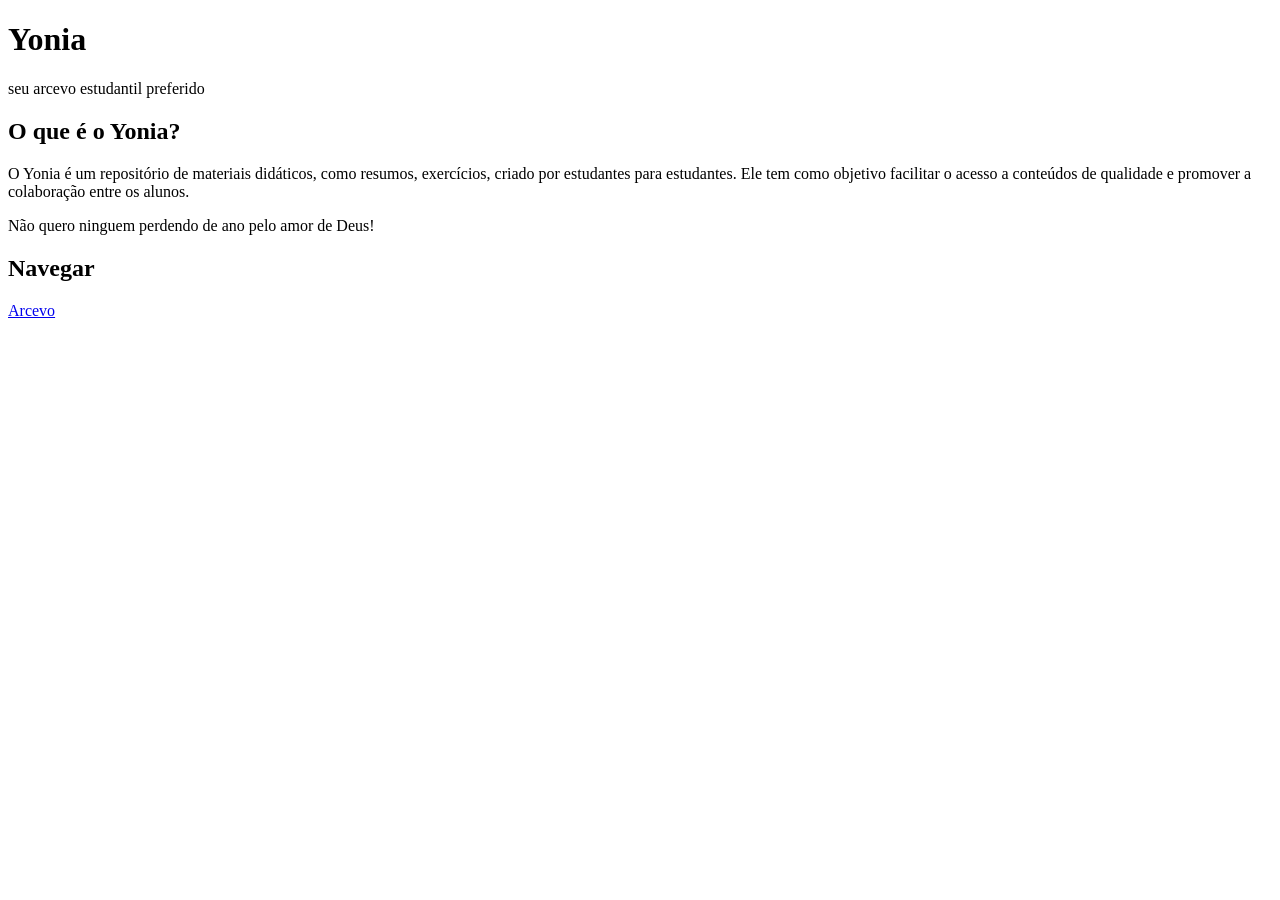
==== index.html @ 872aaa57 "sss" ====
<!DOCTYPE html>
<html lang="pt-br">
<head>
    <meta charset="UTF-8">
    <meta name="viewport" content="width=device-width, initial-scale=1.0">
    <title>Yonia - (⌐■_■)☕ ???</title>

    <link rel="stylesheet" href="visual.css">
</head>
<body>
    <header>
        <h1 class="titulo-encantado">
            Yonia
        </h1>
        <p class="texto-encantado">seu arcevo estudantil preferido</p>
    </header>

    <main class="pagina">
        
        <section class="cartao">
            <h2 class="subtitulo">O que é o Yonia?</h2>
            <p class="texto">O Yonia é um repositório de materiais didáticos, como resumos, exercícios, criado por estudantes para estudantes. Ele tem como objetivo facilitar o acesso a conteúdos de qualidade e promover a colaboração entre os alunos.</p>
            <p class="shine">Não quero ninguem perdendo de ano pelo amor de Deus!</p>
        </section>
        
        <section class="cartao">
            <h2 class="subtitulo">Navegar</h2>
            <a class="botao" href="/src/Arcevo.html">Arcevo</a>
        </section>

    </main>
</body>
</html>
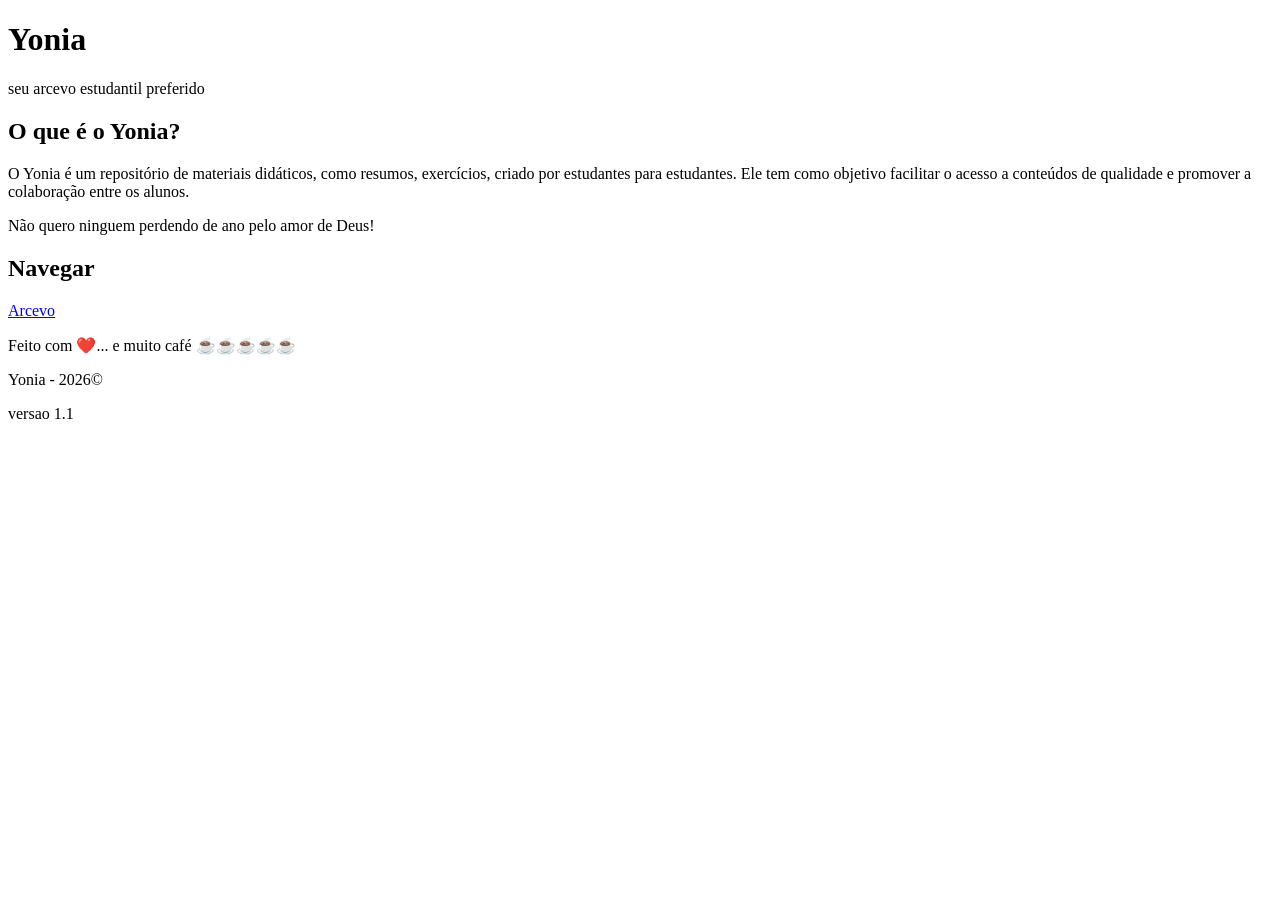
==== commit b8110e49: "Merge branch 'main' of https://github.com/Etherix-Casual/Yonia---Arcevo-Estudantil" ====
--- a/index.html
+++ b/index.html
@@ -25,9 +25,15 @@
         
         <section class="cartao">
             <h2 class="subtitulo">Navegar</h2>
-            <a class="botao" href="/src/Arcevo.html">Arcevo</a>
+            <a class="botao" href="src/Arcevo.html">Arcevo</a>
         </section>
 
+
+        <footer class="rodape">
+            <p>Feito com ❤️... e muito café ☕☕☕☕☕ </p>
+            <p>Yonia - 2026©</p>
+            <p>versao 1.1</p>
+        </footer>
     </main>
 </body>
 </html>
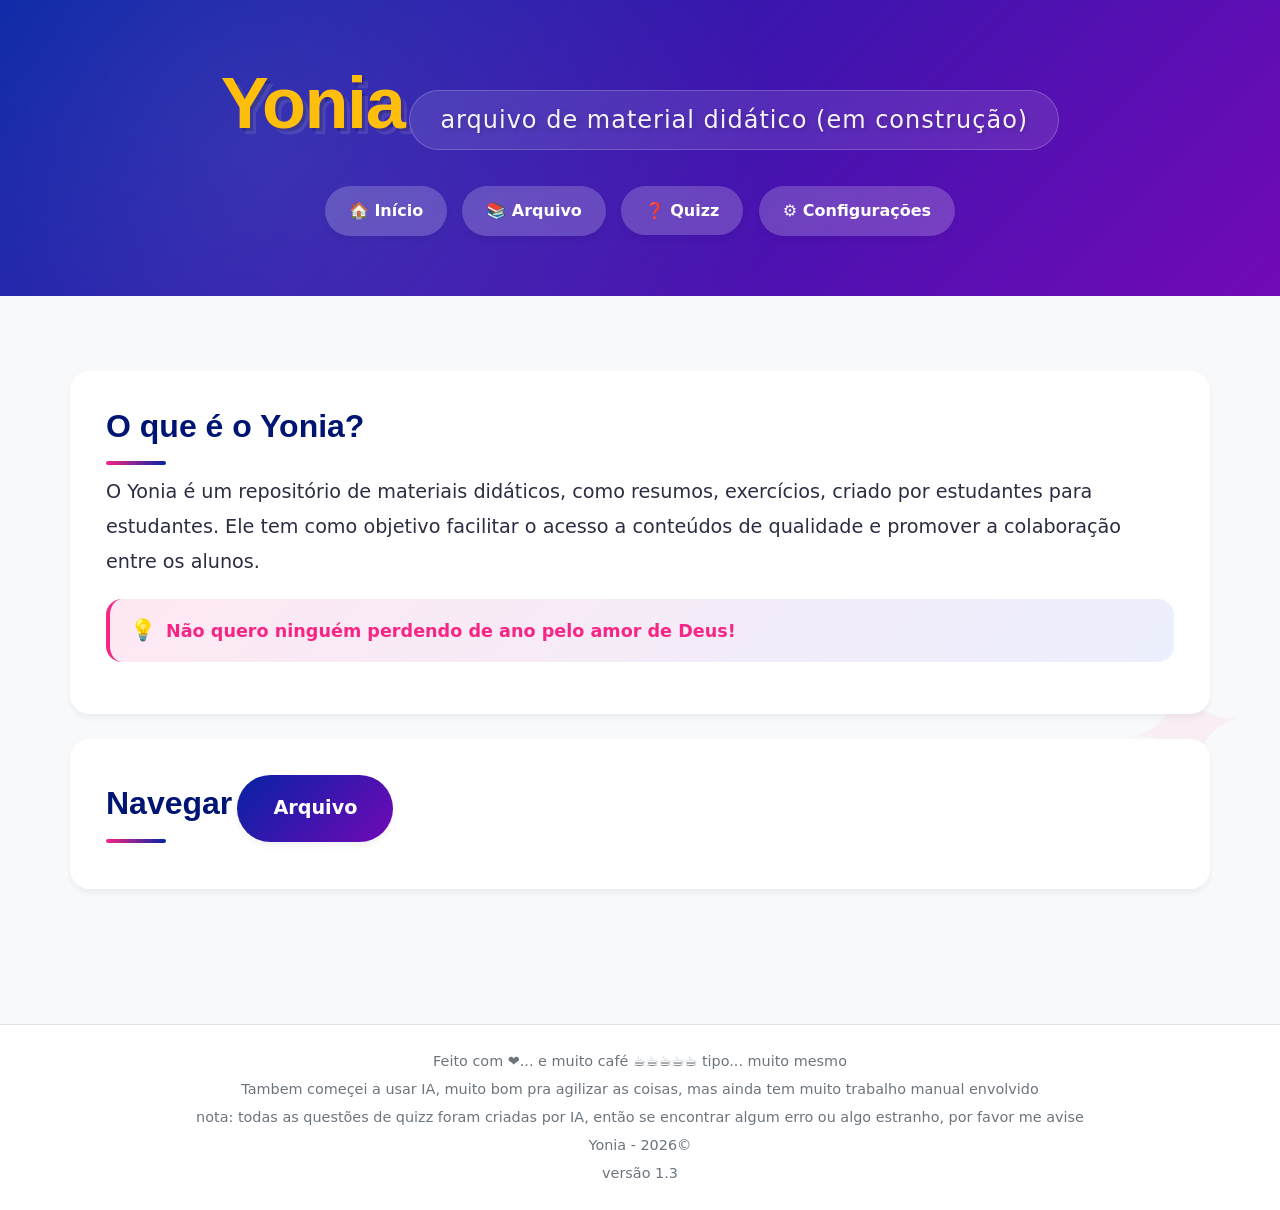
==== commit 3b09d04c: "update" ====
--- a/index.html
+++ b/index.html
@@ -3,37 +3,31 @@
 <head>
     <meta charset="UTF-8">
     <meta name="viewport" content="width=device-width, initial-scale=1.0">
-    <title>Yonia - (⌐■_■)☕ ???</title>
+    <title>Yonia - Arcevo Estudantil</title>
 
-    <link rel="stylesheet" href="visual.css">
+    <link rel="stylesheet" href="style/padrão.css">
+    <link rel="stylesheet" href="style/comum.css">
+    <link rel="stylesheet" href="style/header.css">
+    <link rel="stylesheet" href="style/footer.css">
 </head>
 <body>
-    <header>
-        <h1 class="titulo-encantado">
-            Yonia
-        </h1>
-        <p class="texto-encantado">seu arcevo estudantil preferido</p>
-    </header>
+    <script src="script/header.js"></script>
 
     <main class="pagina">
         
         <section class="cartao">
             <h2 class="subtitulo">O que é o Yonia?</h2>
             <p class="texto">O Yonia é um repositório de materiais didáticos, como resumos, exercícios, criado por estudantes para estudantes. Ele tem como objetivo facilitar o acesso a conteúdos de qualidade e promover a colaboração entre os alunos.</p>
-            <p class="shine">Não quero ninguem perdendo de ano pelo amor de Deus!</p>
+            <p class="shine">Não quero ninguém perdendo de ano pelo amor de Deus!</p>
         </section>
         
         <section class="cartao">
             <h2 class="subtitulo">Navegar</h2>
-            <a class="botao" href="src/Arcevo.html">Arcevo</a>
+            <a class="botao" href="src/arcevo/index.html">Arquivo</a>
         </section>
 
+    </main>
 
-        <footer class="rodape">
-            <p>Feito com ❤️... e muito café ☕☕☕☕☕ </p>
-            <p>Yonia - 2026©</p>
-            <p>versao 1.1</p>
-        </footer>
-    </main>
+    <script src="script/footer.js"></script>
 </body>
-</html>
+</html>
--- a/style/padrão.css
+++ b/style/padrão.css
@@ -0,0 +1,274 @@
+/* 1. VARIÁVEIS GLOBAIS */
+:root {
+    /* Cores principais */
+    --cor-primaria: #0522a4;
+    --cor-primaria-escura: #001573;
+    --cor-secundaria: #7209b7;
+    --cor-destaque: #f72585;
+    --cor-ouro: #ffbe0b;
+    
+    /* Cores neutras */
+    --cor-fundo: #f8f9fa;
+    --cor-superficie: #ffffff;
+    --cor-texto: #2b2d42;
+    --cor-texto-claro: #6c757d;
+    --cor-borda: #dee2e6;
+    
+    /* Sombras */
+    --sombra-pequena: 0 4px 6px rgba(0, 0, 0, 0.05);
+    --sombra-media: 0 10px 25px rgba(0, 0, 0, 0.1);
+    --sombra-grande: 0 20px 40px rgba(0, 0, 0, 0.15);
+    
+    /* Tipografia */
+    --fonte-principal: 'Inter', 'Segoe UI', system-ui, sans-serif;
+    --fonte-titulo: 'Inter', 'Segoe UI', sans-serif;
+    --fonte-monospace: 'Fira Code', 'Courier New', monospace;
+    
+    /* Espaçamentos */
+    --espacamento-padrao: 20px;
+    --espacamento-pequeno: 10px;
+    --espacamento-grande: 40px;
+    
+    /* Bordas */
+    --borda-raio-padrao: 20px;
+    --borda-raio-medio: 16px;
+    --borda-raio-pequeno: 8px;
+    --borda-raio-arredondado: 50px;
+}
+
+/* 2. RESET BÁSICO */
+* {
+    margin: 0;
+    padding: 0;
+    box-sizing: border-box;
+}
+
+/* 3. ELEMENTOS BASE */
+body {
+    font-family: var(--fonte-principal);
+    background: var(--cor-fundo);
+    color: var(--cor-texto);
+    line-height: 1.6;
+    min-height: 100vh;
+}
+
+/* 4. TIPOGRAFIA HIERÁRQUICA */
+h1, h2, h3, h4, h5, h6 {
+    font-family: var(--fonte-titulo);
+    font-weight: 700;
+    line-height: 1.2;
+    margin-bottom: 0.5em;
+}
+
+h1 {
+    font-size: 3rem;
+    font-weight: 800;
+    letter-spacing: -0.02em;
+}
+
+h2 {
+    font-size: 2rem;
+    color: var(--cor-primaria);
+    position: relative;
+    padding-bottom: 10px;
+}
+
+h2::after {
+    content: '';
+    position: absolute;
+    bottom: 0;
+    left: 0;
+    width: 60px;
+    height: 4px;
+    background: linear-gradient(90deg, var(--cor-destaque), var(--cor-primaria));
+    border-radius: 2px;
+}
+
+h3 {
+    font-size: 1.5rem;
+    color: var(--cor-texto);
+}
+
+h4 {
+    font-size: 1.2rem;
+    color: var(--cor-secundaria);
+}
+
+p {
+    margin-bottom: 1rem;
+    line-height: 1.6;
+}
+
+a {
+    color: var(--cor-primaria);
+    text-decoration: none;
+    transition: all 0.3s ease;
+}
+
+a:hover {
+    color: var(--cor-destaque);
+    text-decoration: underline;
+}
+
+/* 5. ESTRUTURA */
+header {
+    background: linear-gradient(135deg, var(--cor-primaria), var(--cor-secundaria));
+    color: white;
+    padding: 60px 20px;
+    text-align: center;
+    position: relative;
+    overflow: hidden;
+    margin-bottom: 30px;
+}
+
+header::before {
+    content: '';
+    position: absolute;
+    top: 0;
+    left: 0;
+    right: 0;
+    bottom: 0;
+    background: radial-gradient(circle at 20% 50%, rgba(255,255,255,0.1) 0%, transparent 50%);
+    pointer-events: none;
+}
+
+footer {
+    background: var(--cor-superficie);
+    text-align: center;
+    padding: 20px;
+    margin-top: 50px;
+    border-top: 1px solid var(--cor-borda);
+    color: var(--cor-texto-claro);
+    font-size: 0.9rem;
+}
+
+/* 6. LAYOUT */
+.container {
+    max-width: 1200px;
+    margin: 0 auto;
+    padding: 0 20px;
+}
+
+.pagina {
+    max-width: 1200px;
+    margin: 0 auto;
+    padding: 20px 30px 60px;
+}
+
+/* 7. COMPONENTES BASE (apenas estruturais, sem temas) */
+.cartao {
+    background: var(--cor-superficie);
+    border-radius: var(--borda-raio-padrao);
+    padding: 35px;
+    margin: 25px 0;
+    box-shadow: var(--sombra-pequena);
+    transition: all 0.4s cubic-bezier(0.165, 0.84, 0.44, 1);
+    border: 1px solid rgba(255, 255, 255, 0.8);
+}
+
+.cartao:hover {
+    transform: translateY(-8px);
+    box-shadow: var(--sombra-grande);
+}
+
+.botao {
+    background: linear-gradient(135deg, var(--cor-primaria), var(--cor-secundaria));
+    color: white;
+    padding: 18px 36px;
+    border: none;
+    border-radius: var(--borda-raio-arredondado);
+    font-size: 1.2rem;
+    font-weight: 600;
+    cursor: pointer;
+    transition: all 0.3s ease;
+    box-shadow: var(--sombra-pequena);
+    display: inline-block;
+    text-align: center;
+    white-space: nowrap;
+}
+
+.botao:hover {
+    transform: translateY(-3px);
+    box-shadow: var(--sombra-media);
+    background: linear-gradient(135deg, var(--cor-primaria-escura), var(--cor-destaque));
+    text-decoration: none;
+}
+
+.botao:active {
+    transform: translateY(0);
+}
+
+/* 8. UTILITÁRIOS */
+.texto-centro { text-align: center; }
+.texto-esquerda { text-align: left; }
+.texto-direita { text-align: right; }
+
+.cor-primaria { color: var(--cor-primaria); }
+.cor-secundaria { color: var(--cor-secundaria); }
+.cor-destaque { color: var(--cor-destaque); }
+.cor-texto-claro { color: var(--cor-texto-claro); }
+
+.fundo-claro { background: var(--cor-fundo); }
+.fundo-branco { background: white; }
+.fundo-gradiente { background: linear-gradient(135deg, var(--cor-primaria), var(--cor-secundaria)); color: white; }
+
+.borda-arredondada { border-radius: var(--borda-raio-pequeno); }
+.borda-arredondada-media { border-radius: var(--borda-raio-medio); }
+.borda-arredondada-grande { border-radius: var(--borda-raio-padrao); }
+.borda-arredondada-completa { border-radius: var(--borda-raio-arredondado); }
+
+.mt-1 { margin-top: 0.5rem; }
+.mt-2 { margin-top: 1rem; }
+.mt-3 { margin-top: 1.5rem; }
+.mt-4 { margin-top: 2rem; }
+
+.mb-1 { margin-bottom: 0.5rem; }
+.mb-2 { margin-bottom: 1rem; }
+.mb-3 { margin-bottom: 1.5rem; }
+.mb-4 { margin-bottom: 2rem; }
+
+/* 9. GRIDS */
+.grid-2 {
+    display: grid;
+    grid-template-columns: repeat(2, 1fr);
+    gap: 20px;
+}
+
+.grid-3 {
+    display: grid;
+    grid-template-columns: repeat(3, 1fr);
+    gap: 20px;
+}
+
+.grid-4 {
+    display: grid;
+    grid-template-columns: repeat(4, 1fr);
+    gap: 20px;
+}
+
+@media (max-width: 768px) {
+    .grid-2, .grid-3, .grid-4 {
+        grid-template-columns: 1fr;
+    }
+    
+    h1 { font-size: 2rem; }
+    h2 { font-size: 1.5rem; }
+    
+    .pagina {
+        padding: 15px 20px 40px;
+    }
+    
+    .cartao {
+        padding: 25px;
+    }
+}
+
+@media (max-width: 480px) {
+    h1 { font-size: 1.75rem; }
+    h2 { font-size: 1.35rem; }
+    
+    .botao {
+        padding: 12px 24px;
+        font-size: 1rem;
+    }
+}
--- a/style/comum.css
+++ b/style/comum.css
@@ -0,0 +1,371 @@
+/* ========================================
+   COMUM.CSS - COMPONENTES COMPARTILHADOS
+   Estilos que podem ser usados em qualquer matéria
+   ======================================== */
+
+/* 1. COMPONENTES DE DESTAQUE */
+.destaque-info {
+    display: flex;
+    justify-content: space-around;
+    margin: 30px 0 10px;
+    padding: 20px;
+    background: linear-gradient(135deg, rgba(67, 97, 238, 0.05), rgba(247, 37, 133, 0.05));
+    border-radius: var(--borda-raio-medio);
+    flex-wrap: wrap;
+    gap: 20px;
+}
+
+.info-item {
+    text-align: center;
+}
+
+.info-numero {
+    display: block;
+    font-size: 2.5rem;
+    font-weight: 800;
+    color: var(--cor-primaria);
+    line-height: 1;
+}
+
+.info-rotulo {
+    font-size: 0.9rem;
+    color: var(--cor-texto-claro);
+    text-transform: uppercase;
+    letter-spacing: 1px;
+}
+
+/* 2. ESTRUTURA DE GRADE PARA CONTEÚDO */
+.estrutura-grid {
+    display: grid;
+    grid-template-columns: repeat(2, 1fr);
+    gap: 20px;
+    margin-top: 20px;
+}
+
+@media (max-width: 768px) {
+    .estrutura-grid {
+        grid-template-columns: 1fr;
+    }
+}
+
+.estrutura-item {
+    background: rgba(67, 97, 238, 0.02);
+    padding: 20px;
+    border-radius: var(--borda-raio-medio);
+    border: 1px solid rgba(67, 97, 238, 0.1);
+    transition: all 0.3s ease;
+}
+
+.estrutura-item:hover {
+    background: rgba(67, 97, 238, 0.05);
+    transform: translateY(-3px);
+}
+
+.estrutura-titulo {
+    display: flex;
+    align-items: center;
+    gap: 10px;
+    margin-bottom: 10px;
+}
+
+.estrutura-icone {
+    font-size: 1.5rem;
+}
+
+/* 3. CARDS DE EXEMPLO */
+.exemplo-card {
+    background: white;
+    padding: 15px;
+    border-radius: var(--borda-raio-pequeno);
+    margin-top: 12px;
+    border-left: 3px solid var(--cor-destaque);
+    box-shadow: var(--sombra-pequena);
+}
+
+.exemplo-card strong {
+    color: var(--cor-primaria);
+    display: block;
+    margin-bottom: 5px;
+}
+
+/* 4. REPERTÓRIOS/CATEGORIAS */
+.repertorios-container {
+    display: grid;
+    grid-template-columns: repeat(3, 1fr);
+    gap: 20px;
+    margin: 20px 0;
+}
+
+@media (max-width: 768px) {
+    .repertorios-container {
+        grid-template-columns: 1fr;
+    }
+}
+
+.repertorio-categoria {
+    background: rgba(255, 255, 255, 0.5);
+    padding: 20px;
+    border-radius: var(--borda-raio-medio);
+}
+
+.repertorio-categoria h4 {
+    color: var(--cor-primaria-escura);
+    margin: 0 0 15px 0;
+    font-size: 1.1rem;
+}
+
+.lista-repertorios {
+    list-style: none;
+    padding: 0;
+    margin: 0;
+}
+
+.lista-repertorios li {
+    padding: 8px 0;
+    border-bottom: 1px dashed rgba(0,0,0,0.05);
+    font-size: 0.9rem;
+    color: var(--cor-texto);
+}
+
+.lista-repertorios li:last-child {
+    border-bottom: none;
+}
+
+/* 5. DICAS E BRILHOS */
+.shine, .brilho {
+    color: var(--cor-destaque);
+    font-size: 1.1rem;
+    font-weight: 600;
+    background: linear-gradient(135deg, rgba(247, 37, 133, 0.1), rgba(67, 97, 238, 0.1));
+    padding: 15px 20px;
+    border-radius: var(--borda-raio-medio);
+    border-left: 4px solid var(--cor-destaque);
+    margin-top: 15px;
+    position: relative;
+    overflow: hidden;
+}
+
+.shine::before, .brilho::before {
+    content: '💡';
+    margin-right: 10px;
+    font-size: 1.3rem;
+}
+
+.dicas-grid {
+    display: grid;
+    grid-template-columns: repeat(2, 1fr);
+    gap: 15px;
+    margin: 20px 0;
+}
+
+@media (max-width: 480px) {
+    .dicas-grid {
+        grid-template-columns: 1fr;
+    }
+}
+
+.dica {
+    display: flex;
+    gap: 12px;
+    align-items: flex-start;
+    padding: 15px;
+    background: rgba(67, 97, 238, 0.02);
+    border-radius: var(--borda-raio-pequeno);
+    transition: all 0.3s ease;
+}
+
+.dica:hover {
+    background: rgba(67, 97, 238, 0.05);
+}
+
+.dica-icone {
+    font-size: 1.5rem;
+    min-width: 40px;
+    height: 40px;
+    display: flex;
+    align-items: center;
+    justify-content: center;
+    background: linear-gradient(135deg, var(--cor-primaria), var(--cor-secundaria));
+    color: white;
+    border-radius: var(--borda-raio-pequeno);
+}
+
+.dica strong {
+    display: block;
+    color: var(--cor-primaria-escura);
+    margin-bottom: 3px;
+}
+
+.dica p {
+    margin: 0;
+    font-size: 0.9rem;
+    color: var(--cor-texto-claro);
+}
+
+/* 6. FRASES MOTIVACIONAIS */
+.frase-motivacional {
+    text-align: center;
+    margin-top: 30px;
+    padding: 20px;
+    background: linear-gradient(135deg, rgba(67, 97, 238, 0.05), rgba(247, 37, 133, 0.05));
+    border-radius: var(--borda-raio-medio);
+    font-style: italic;
+}
+
+.frase-motivacional p {
+    font-size: 1.2rem;
+    color: var(--cor-texto);
+    margin: 0 0 5px 0;
+}
+
+.frase-motivacional span {
+    color: var(--cor-destaque);
+    font-weight: 600;
+}
+
+/* 7. ELEMENTOS ESPECIAIS */
+.atomo-bg {
+    background: radial-gradient(circle at 70% 30%, rgba(247, 37, 133, 0.03) 0%, transparent 50%);
+}
+
+.legenda-tabela {
+    font-size: 0.8rem;
+    color: var(--cor-texto-claro);
+    text-align: center;
+    margin-top: 5px;
+}
+
+.formula {
+    background-color: rgba(103, 220, 255, 0.833);
+    font-family: var(--fonte-monospace);
+    font-size: xx-large;
+    margin: 3px;
+    padding: 12px;
+    border-radius: var(--borda-raio-pequeno);
+}
+
+/* 8. EFEITOS E ANIMAÇÕES */
+@keyframes flutuar {
+    0%, 100% { transform: translateY(0); }
+    50% { transform: translateY(-10px); }
+}
+
+.flutuar {
+    animation: flutuar 3s ease-in-out infinite;
+}
+
+/* 9. TIPOGRAFIA LEGADA (compatibilidade) */
+.texto {
+    color: var(--cor-texto);
+    font-size: 1.2rem;
+    line-height: 1.8;
+    margin-bottom: 20px;
+}
+
+.texto-didatico {
+    color: var(--cor-texto);
+    font-size: 16px;
+    font-weight: 500;
+}
+
+.texto-informativo {
+    color: #555;
+    font-size: 14px;
+}
+
+.texto-explicativo {
+    color: var(--cor-texto);
+    font-size: 15px;
+    font-style: italic;
+}
+
+.texto-exclamativo {
+    color: #d32f2f;
+    font-size: 16px;
+    font-weight: bold;
+}
+
+.texto-encantado {
+    color: rgba(255, 255, 255, 0.95);
+    font-size: 1.5rem;
+    font-weight: 300;
+    text-shadow: 2px 2px 4px rgba(0,0,0,0.2);
+    letter-spacing: 1px;
+    display: inline-block;
+    padding: 10px 30px;
+    background: rgba(255, 255, 255, 0.1);
+    backdrop-filter: blur(10px);
+    border-radius: var(--borda-raio-arredondado);
+    border: 1px solid rgba(255, 255, 255, 0.2);
+}
+
+.titulo {
+    color: #000000;
+    font-size: 40px;
+    font-family: var(--fonte-principal);
+    text-align: center;
+}
+
+.titulo-encantado {
+    color: var(--cor-ouro);
+    font-size: 4.5rem;
+    font-weight: 800;
+    text-shadow: 3px 3px 0 rgba(0,0,0,0.2), 6px 6px 0 rgba(255,255,255,0.1);
+    margin-bottom: 10px;
+    letter-spacing: -0.02em;
+    position: relative;
+    display: inline-block;
+    animation: flutuar 3s ease-in-out infinite;
+}
+
+.subtitulo {
+    color: var(--cor-primaria-escura);
+    font-size: 2rem;
+    font-weight: 700;
+    margin-bottom: 20px;
+    position: relative;
+    display: inline-block;
+}
+
+.subtitulo::after {
+    content: '';
+    position: absolute;
+    bottom: -10px;
+    left: 0;
+    width: 60px;
+    height: 4px;
+    background: linear-gradient(90deg, var(--cor-destaque), var(--cor-primaria));
+    border-radius: 2px;
+    transition: width 0.3s ease;
+}
+
+.cartao:hover .subtitulo::after {
+    width: 100px;
+}
+
+/* 10. DECORAÇÕES DE FUNDO */
+.pagina::before {
+    content: '✧';
+    position: fixed;
+    top: 50px;
+    left: 30px;
+    font-size: 100px;
+    color: rgba(67, 97, 238, 0.05);
+    transform: rotate(15deg);
+    z-index: -1;
+    pointer-events: none;
+}
+
+.pagina::after {
+    content: '✦';
+    position: fixed;
+    bottom: 50px;
+    right: 30px;
+    font-size: 150px;
+    color: rgba(247, 37, 133, 0.05);
+    transform: rotate(-10deg);
+    z-index: -1;
+    pointer-events: none;
+}
+
+/* FIM DO COMUM.CSS */
--- a/style/header.css
+++ b/style/header.css
@@ -0,0 +1,33 @@
+/* ========================================
+   HEADER.CSS - Estilos específicos do cabeçalho
+   ======================================== */
+
+/* Navegação principal */
+.nav-principal {
+    display: flex;
+    justify-content: center;
+    gap: 15px;
+    flex-wrap: wrap;
+    margin-top: 20px;
+}
+
+.botao-nav {
+    background: rgba(255, 255, 255, 0.2);
+    padding: 12px 24px;
+    font-size: 1rem;
+    backdrop-filter: blur(5px);
+}
+
+.botao-nav:hover {
+    background: rgba(255, 255, 255, 0.3);
+    transform: translateY(-2px);
+}
+
+/* Ajuste para o título com link */
+.titulo-encantado a {
+    transition: all 0.3s ease;
+}
+
+.titulo-encantado a:hover {
+    text-shadow: 0 0 15px rgba(255, 190, 11, 0.5);
+}
--- a/style/footer.css
+++ b/style/footer.css
@@ -0,0 +1,13 @@
+.rodape {
+    background: var(--cor-superficie);
+    text-align: center;
+    padding: 20px;
+    margin-top: 50px;
+    border-top: 1px solid var(--cor-borda);
+    color: var(--cor-texto-claro);
+    font-size: 0.9rem;
+}
+
+.rodape p {
+    margin: 5px 0;
+}
